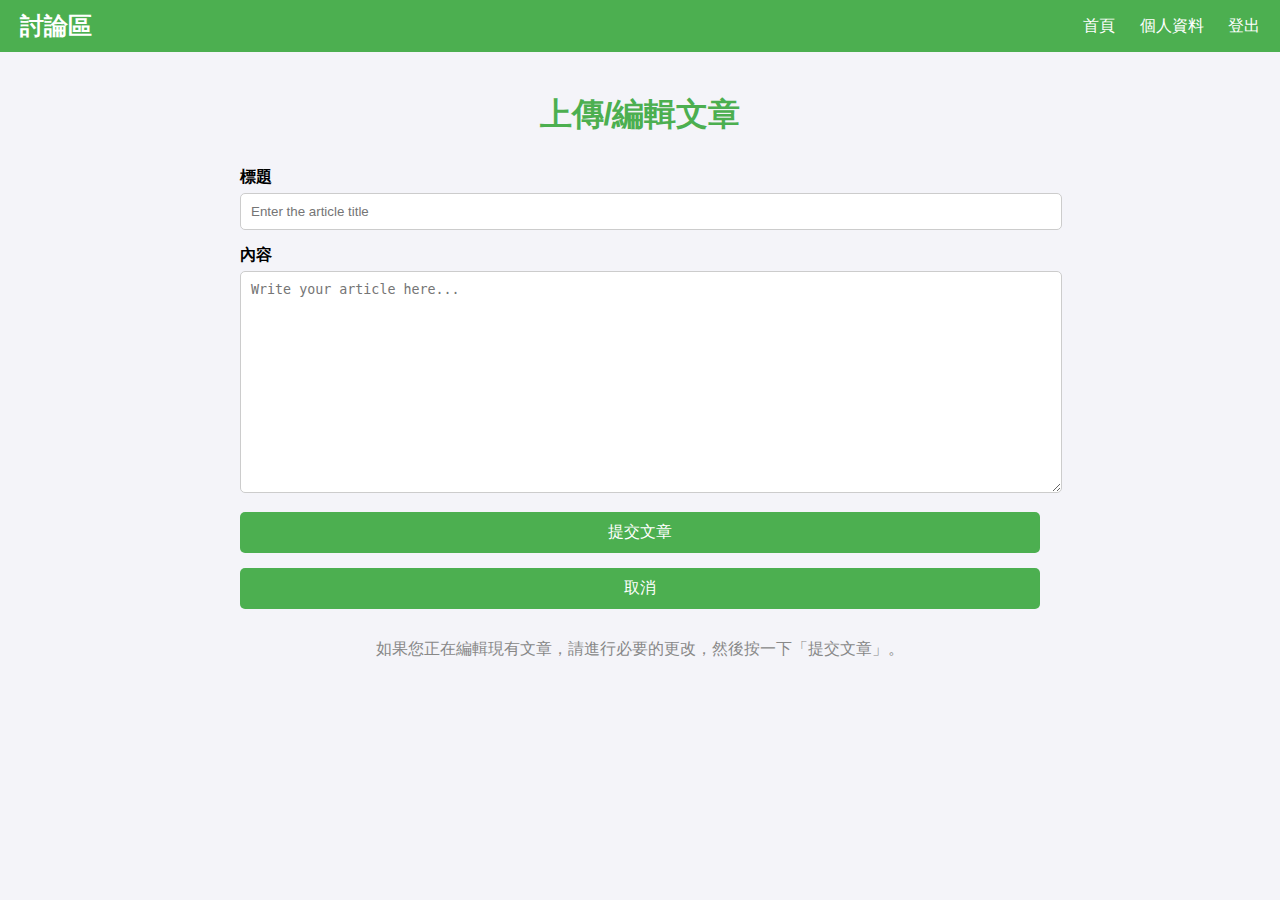
==== forum_fontend/edit-article.html @ 0037f4a4 "Add files via upload" ====
<!DOCTYPE html>
<html>
<head>
    <meta charset="UTF-8">
    <meta name="viewport" content="width=device-width, initial-scale=1.0">
    <link href="./style.css" rel="stylesheet">
    <title>上傳/編輯文章</title>
    <style>
        .container {
            padding: 20px;
            max-width: 800px;
            margin: auto;
        }

        .form-header {
            text-align: center;
            margin-bottom: 30px;
        }

        .form-header h1 {
            color: #4CAF50;
        }

        .form-group {
            margin-bottom: 15px;
        }

        .form-group label {
            display: block;
            margin-bottom: 5px;
            font-weight: bold;
        }

        .form-group input,
        .form-group textarea {
            width: 100%;
            padding: 10px;
            border: 1px solid #ccc;
            border-radius: 5px;
        }

        .form-group textarea {
            resize: vertical;
            height: 200px;
        }

        .form-group button {
            width: 100%;
            padding: 10px;
            border: none;
            background-color: #4CAF50;
            color: white;
            font-size: 1em;
            border-radius: 5px;
            cursor: pointer;
        }

        .form-group button:hover {
            background-color: #45a049;
        }

        .form-footer {
            text-align: center;
            margin-top: 30px;
        }

        .form-footer p {
            color: #888;
        }
    </style>
</head>
<body>
    <header>
        <div class="logo">討論區</div><!--這裡可以換成別的名字-->
        <nav>
            <a href="index.html">首頁</a>
            <a href="#">個人資料</a><!--這裡的個人資料可以考慮放用戶名-->
            <a href="#">登出</a>
            <!--
            <a href="#">登入</a>
            <a href="#">註冊</a>根據是否登入顯示不同的選項
            -->
        </nav>
    </header>

    <div class="container">
        <div class="form-header">
            <h1>上傳/編輯文章</h1>
        </div>

        <form action="submit-article.php" method="POST">
            <!-- Article Title -->
            <div class="form-group">
                <label for="title">標題</label>
                <input type="text" id="title" name="title" placeholder="Enter the article title" required>
            </div>

            <!-- Article Content -->
            <div class="form-group">
                <label for="content">內容</label>
                <textarea id="content" name="content" placeholder="Write your article here..." required></textarea>
            </div>

            <!-- Submit Button -->
            <div class="form-group">
                <button type="submit">提交文章</button>
            </div>
            <div class="form-group">
                <button type="submit">取消</button><!--這裡應該回上一頁或回首頁-->
            </div>
        </form>

        <div class="form-footer">
            <p>如果您正在編輯現有文章，請進行必要的更改，然後按一下「提交文章」。</p>
        </div>
    </div>
</body>
</html>
---- forum_fontend/style.css ----
body {
    font-family: Arial, sans-serif;
    margin: 0;
    padding: 0;
    background-color: #f4f4f9;
}

header {
    background-color: #4CAF50;
    color: white;
    padding: 10px 20px;
    display: flex;
    justify-content: space-between;
    align-items: center;
}

header .logo {
    font-size: 1.5em;
    font-weight: bold;
}

header nav a {
    color: white;
    text-decoration: none;
    margin-left: 20px;
    font-size: 1em;
}

header nav a:hover {
    text-decoration: underline;
}

footer {
    text-align: center;
    padding: 10px;
    background-color: #4CAF50;
    color: white;
    position: fixed;
    bottom: 0;
    width: 100%;
}
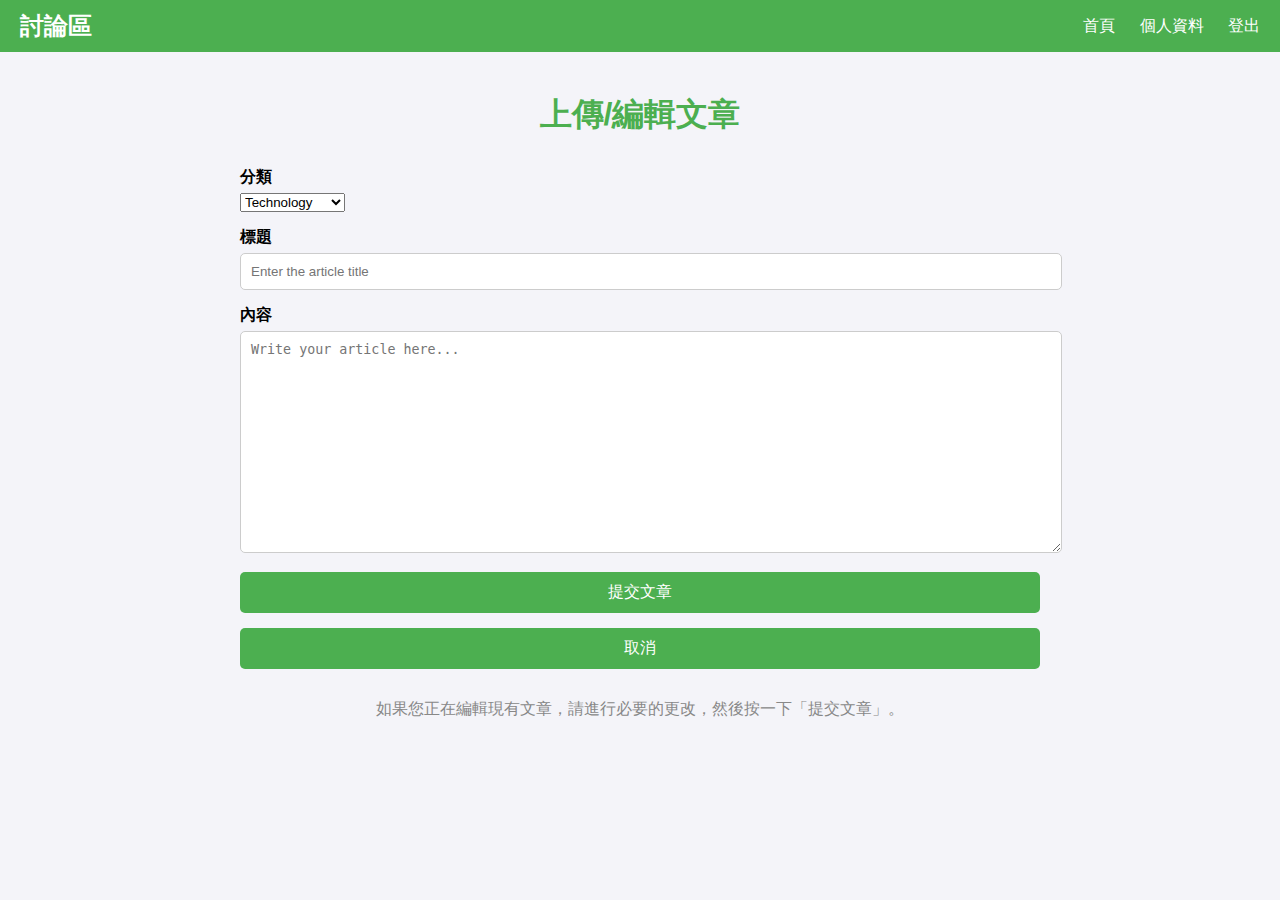
==== commit 642786a6: "Update edit-article.html" ====
--- a/forum_fontend/edit-article.html
+++ b/forum_fontend/edit-article.html
@@ -89,6 +89,17 @@
         </div>
 
         <form action="submit-article.php" method="POST">
+            <!--Choose category-->
+            <div class="form-group">
+                <label for="category">分類</label>
+                <select id="category" name="category"required>
+                    <option value="Technology">Technology</option>
+                    <option value="Health">Health</option>
+                    <option value="Sports">Sports</option>
+                    <option value="Entertainment">Entertainment</option>
+                </select>
+            </div>
+            
             <!-- Article Title -->
             <div class="form-group">
                 <label for="title">標題</label>
